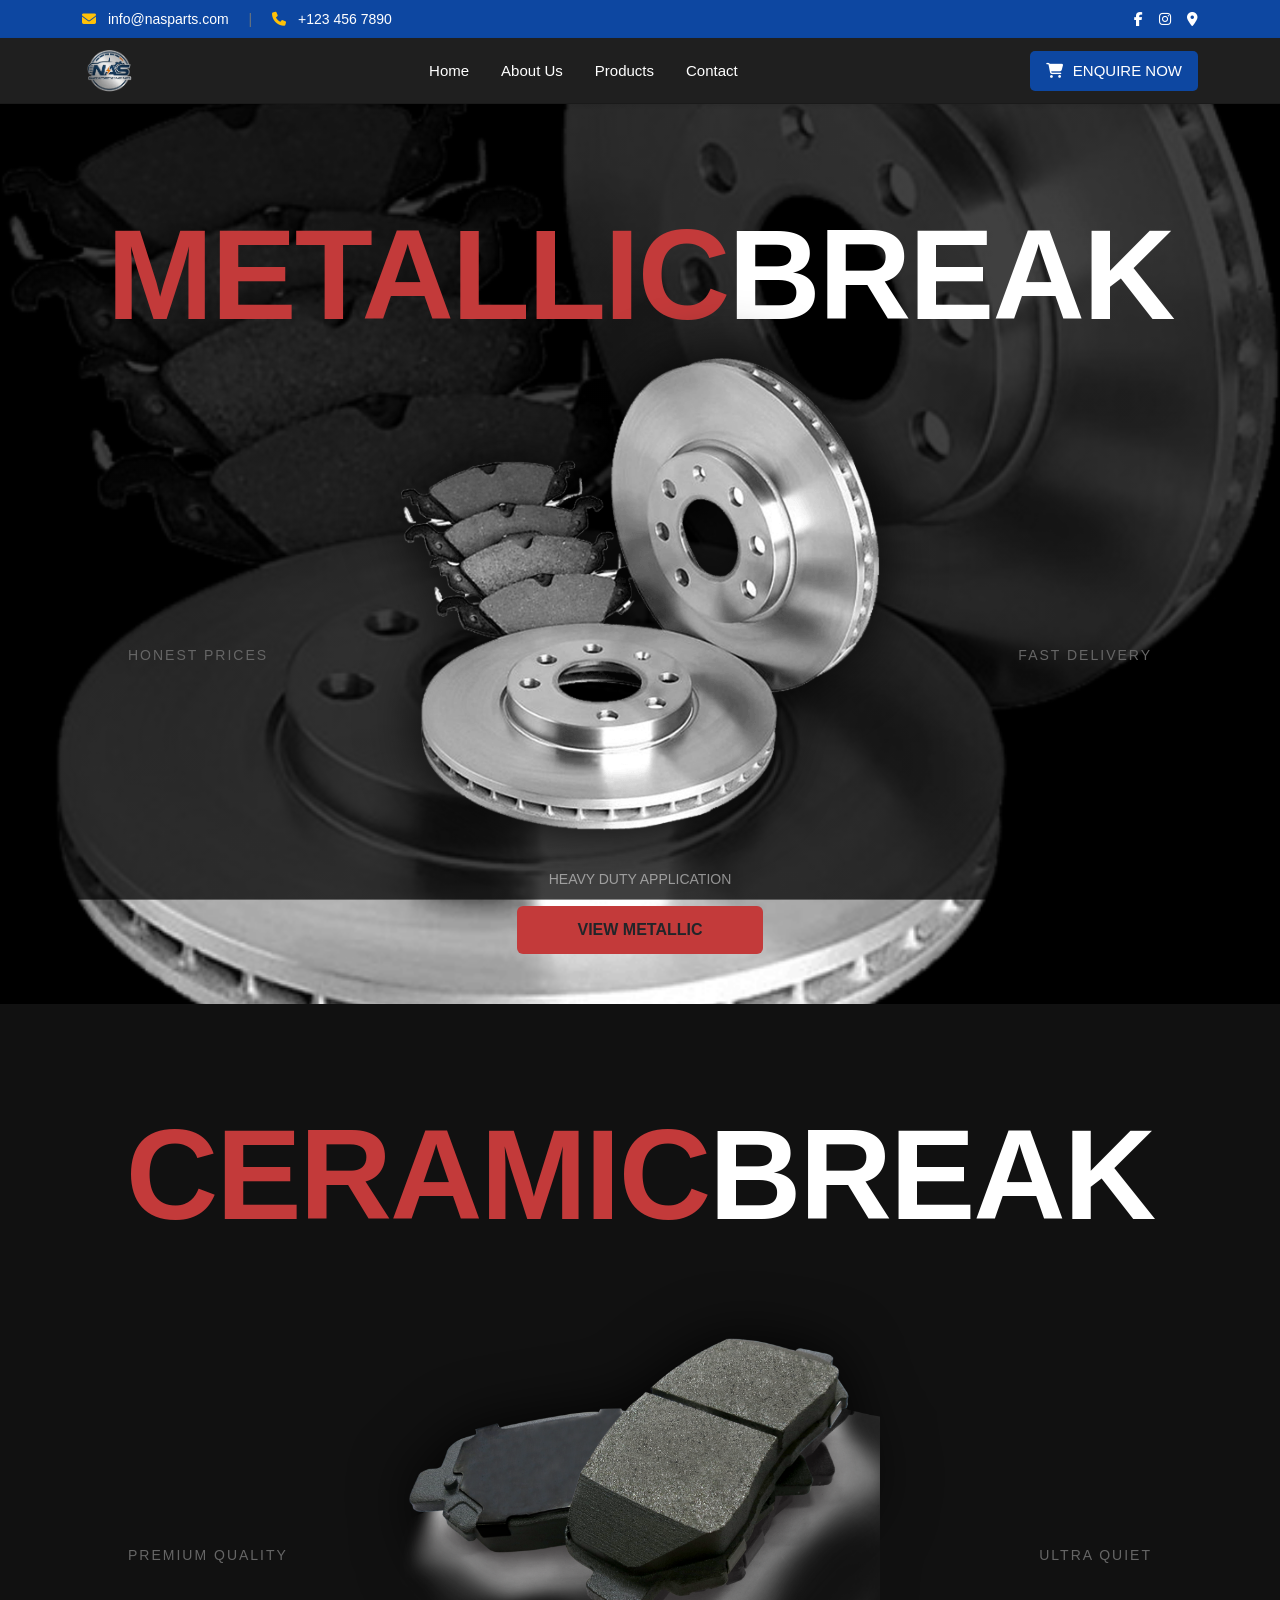
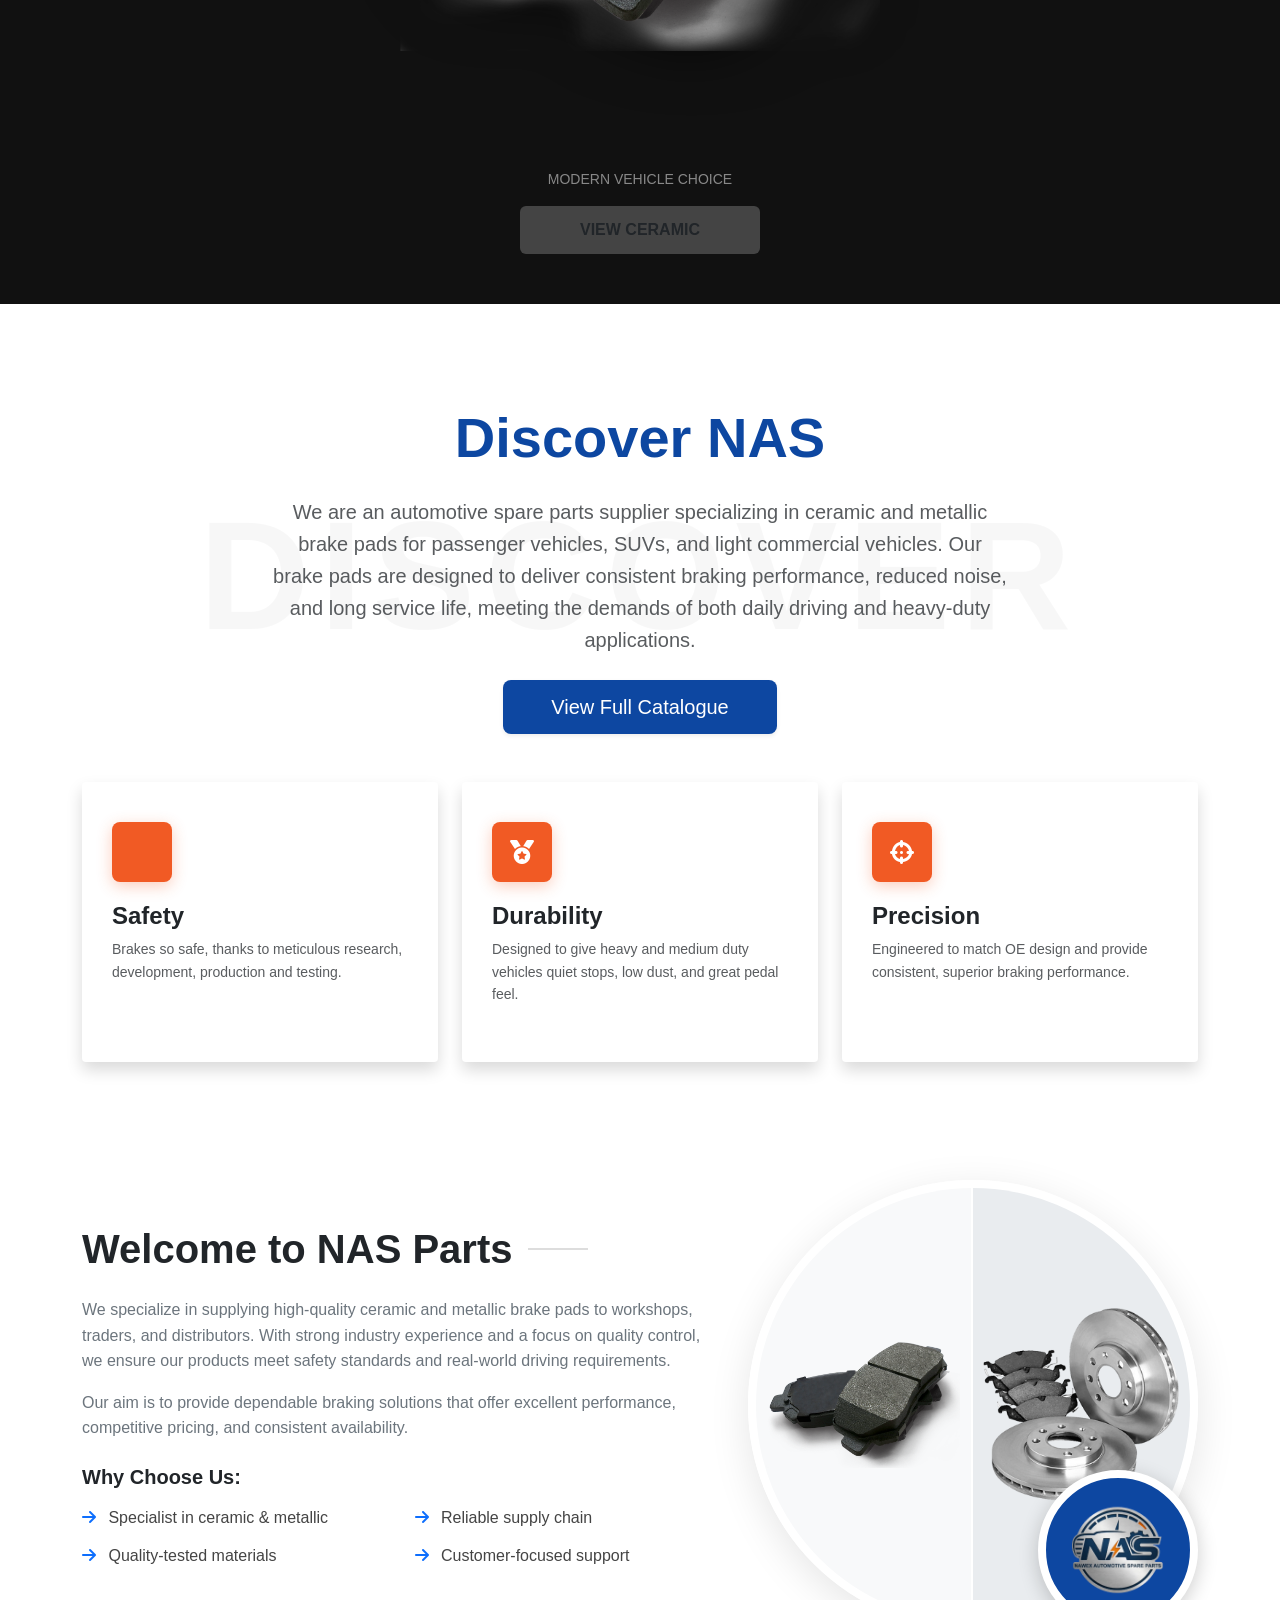
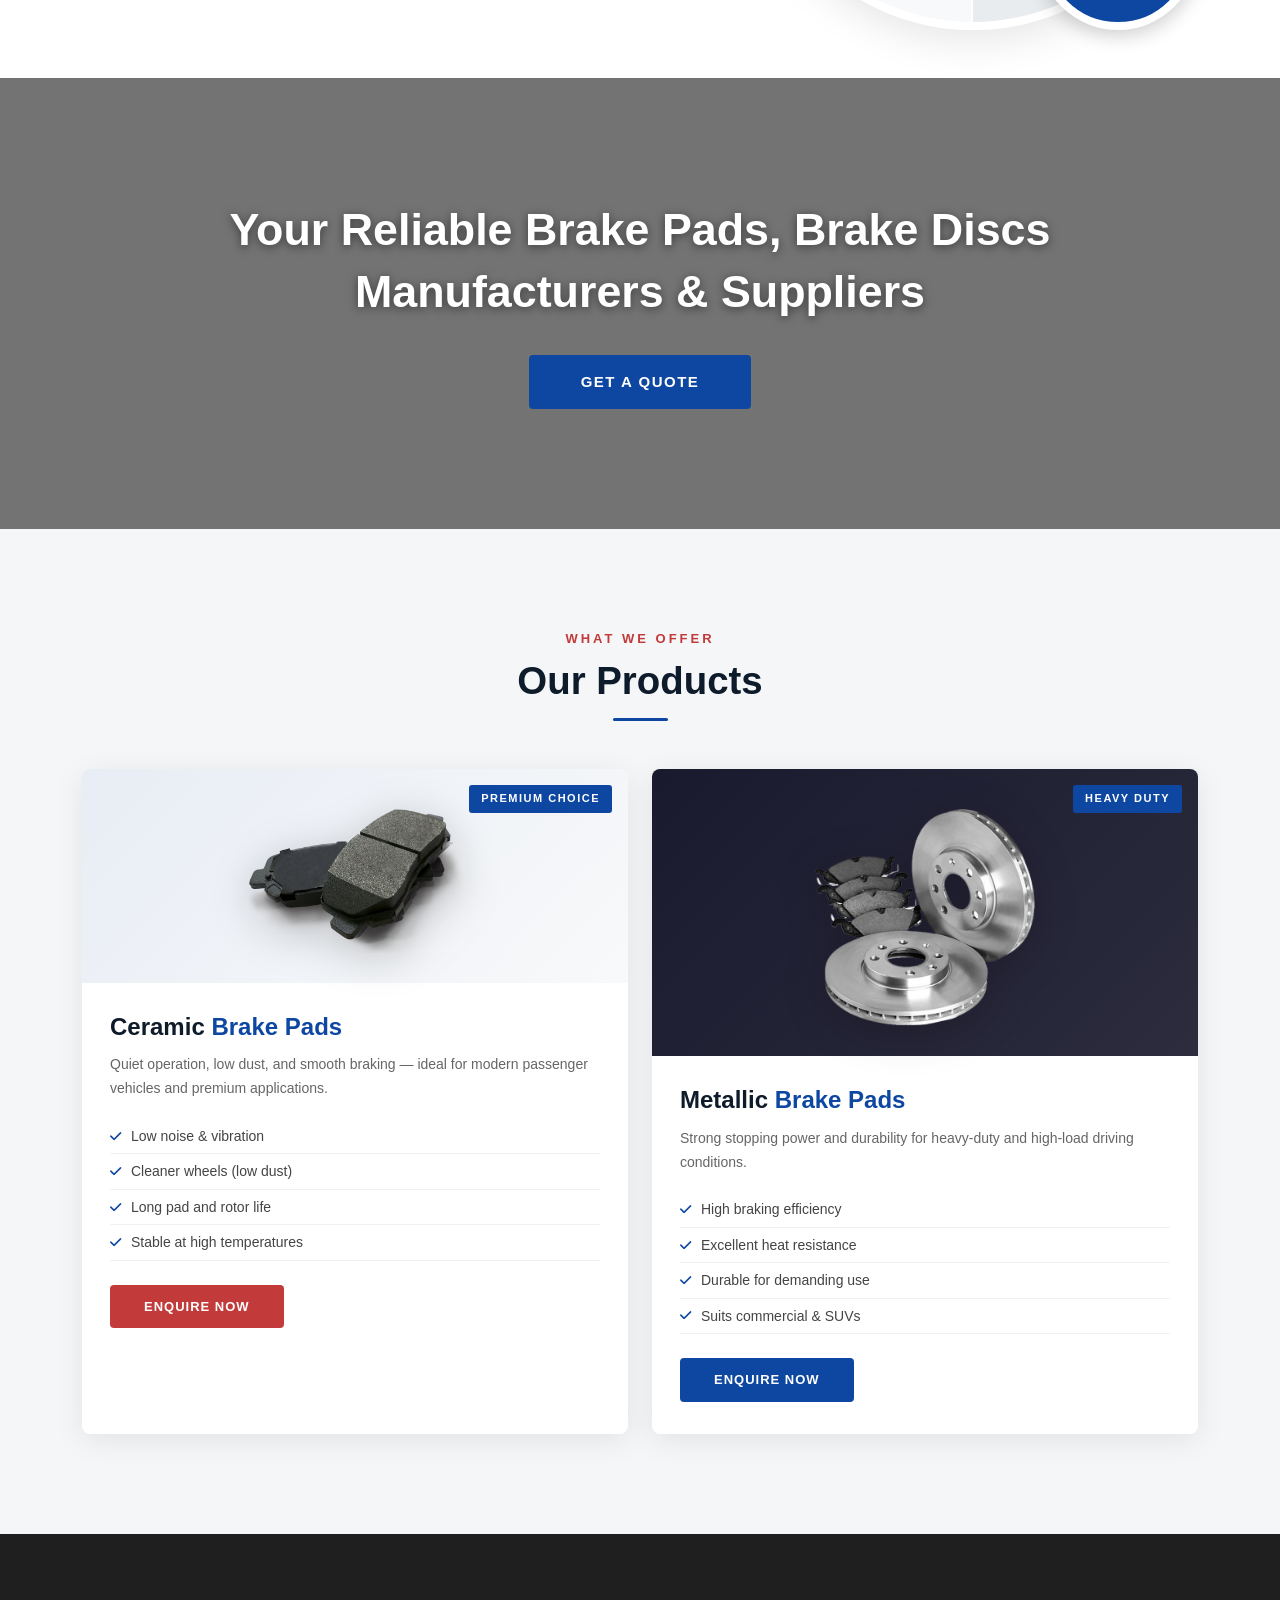
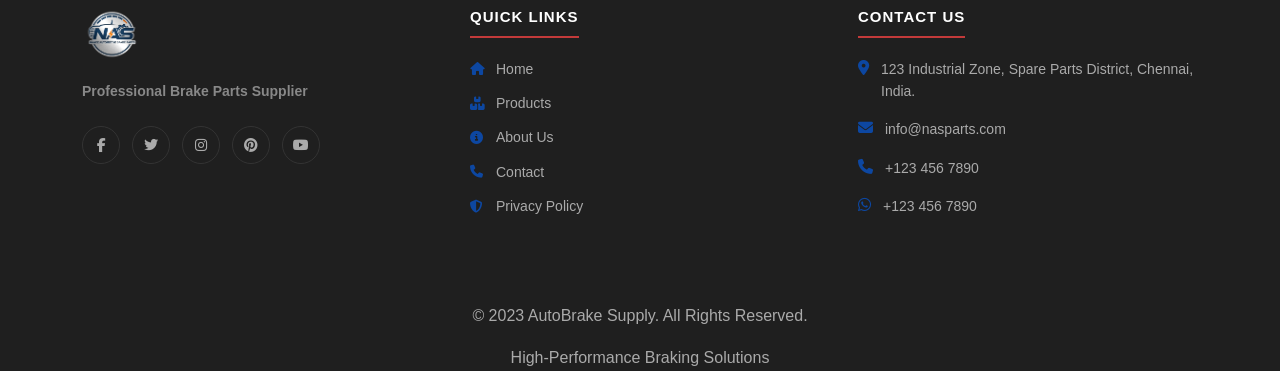
==== index.html @ 8980ff08 "First Upload Files INIT" ====
<!DOCTYPE html>
<html lang="en">

<head>
    <meta charset="UTF-8">
    <meta name="viewport" content="width=device-width, initial-scale=1.0">
    <title>High-Quality Brake Pads | Automotive Supplies</title>
    <link href="https://cdn.jsdelivr.net/npm/bootstrap@5.3.0/dist/css/bootstrap.min.css" rel="stylesheet">
    <link rel="stylesheet" href="https://cdnjs.cloudflare.com/ajax/libs/font-awesome/6.4.0/css/all.min.css">
    <link rel="stylesheet" href="style.css">
</head>

<body>

    <!-- Top Bar -->
    <div class="top-bar text-white py-2 d-none d-lg-block">
        <div class="container d-flex justify-content-between align-items-center">
            <div>
                <i class="fa-solid fa-envelope text-warning me-2"></i> info@nasparts.com
                <span class="mx-3 text-secondary">|</span>
                <i class="fa-solid fa-phone text-warning me-2"></i> +123 456 7890
            </div>
            <div class="d-flex align-items-center">
                <a href="#" class="text-white me-3"><i class="fa-brands fa-facebook-f"></i></a>
                <a href="#" class="text-white me-3"><i class="fa-brands fa-instagram"></i></a>
                <a href="#" class="text-white"><i class="fa-solid fa-location-dot"></i></a>
            </div>
        </div>
    </div>

    <!-- Navigation -->
    <nav class="navbar navbar-expand-lg navbar-light bg-white sticky-top shadow-sm">
        <div class="container">
            <a class="navbar-brand" href="#"><img src="logo2.png" height="80" alt="NAS Logo"></a>
            <button class="navbar-toggler" type="button" data-bs-toggle="collapse" data-bs-target="#navbarNav">
                <span class="navbar-toggler-icon"></span>
            </button>
           <div class="collapse navbar-collapse" id="navbarNav">
    <ul class="navbar-nav mx-auto align-items-center">   <!-- me-auto pushes links left -->
        <li class="nav-item"><a class="nav-link" href="#">Home</a></li>
        <li class="nav-item"><a class="nav-link" href="#">About Us</a></li>
        <li class="nav-item"><a class="nav-link" href="#">Products</a></li>
        <li class="nav-item"><a class="nav-link" href="#">Contact</a></li>
    </ul>
    <!-- Enquire button now sits at the far right -->
    <a class="nav-link btn-enquire ms-3" href="#">
        <i class="fa-solid fa-cart-shopping"></i> ENQUIRE NOW
    </a>
</div>
        </div>
    </nav>

    <!-- Hero Section -->
   <!-- Parallax Wrapper -->
<div class="parallax-wrapper">
    
    <!-- SLIDE 1: METALLIC -->
     
    <section class="starex-hero" style="z-index: 1;">
        <div class="hero-bg-text">
            <span class="text-red">METALLIC</span><span class="text-white">BREAK</span>
        </div>
        
        <span class="float-label label-left text-uppercase">Honest Prices</span>
        <span class="float-label label-right text-uppercase">Fast Delivery</span>

        <img src="metallic.png" alt="Metallic Brake" class="hero-product-img">

        <div class="hero-bottom">
            <p class="mb-3 text-white-50 small text-uppercase tracking-widest">Heavy Duty Application</p>
            <a href="products.html" class="btn btn-catalog">View Metallic</a>
        </div>
    </section>
    

    <!-- SLIDE 2: CERAMIC (This will slide over Slide 1) -->
      
    <section class="starex-hero" style="z-index: 2;">
        <div class="hero-bg-text" >
            <span class="text-red">CERAMIC</span><span class="text-white">BREAK</span>
        </div>
        
        <span class="float-label label-left text-uppercase">Premium Quality</span>
        <span class="float-label label-right text-uppercase">Ultra Quiet</span>

        <img src="ceramic.png" alt="Ceramic Brake" class="hero-product-img">

        <div class="hero-bottom">
            <p class="mb-3 text-white-50 small text-uppercase tracking-widest">Modern Vehicle Choice</p>
            <a href="products.html" class="btn btn-catalog" style="background-color: #444;">View Ceramic</a>
        </div>
    </section>
  

</div>

<!-- Discover Section -->
<section class="discover-section">
    <div class="container text-center discover-content">
        <!-- Background Watermark -->
        <div class="watermark">DISCOVER</div>
        
        <h2 class="display-4 fw-bold text-primary-emphasis mb-4">Discover NAS</h2>
        
        <div class="row justify-content-center">
            <div class="col-lg-8">
                <p class="lead text-muted mb-4">
                    We are an automotive spare parts supplier specializing in ceramic and metallic brake pads for passenger vehicles, SUVs, and light commercial vehicles. Our brake pads are designed to deliver consistent braking performance, reduced noise, and long service life, meeting the demands of both daily driving and heavy-duty applications.
                </p>
                <a href="#" class="btn btn-primary btn-lg px-5 mb-5 shadow-sm">View Full Catalogue</a>
            </div>
        </div>

        <!-- Feature Cards -->
        <div class="row g-4 feature-cards-row mb-5">
            <!-- Safety -->
            <div class="col-md-4">
                <div class="feature-card h-100 shadow">
                    <div class="icon-box bg-accent">
                        <i class="fa-solid fa-shield-check"></i>
                    </div>
                    <h4 class="fw-bold">Safety</h4>
                    <p class="small text-muted">Brakes so safe, thanks to meticulous research, development, production and testing.</p>
                </div>
            </div>
            <!-- Durability -->
            <div class="col-md-4">
                <div class="feature-card h-100 shadow">
                    <div class="icon-box bg-accent">
                        <i class="fa-solid fa-medal"></i>
                    </div>
                    <h4 class="fw-bold">Durability</h4>
                    <p class="small text-muted">Designed to give heavy and medium duty vehicles quiet stops, low dust, and great pedal feel.</p>
                </div>
            </div>
            <!-- Precision -->
            <div class="col-md-4">
                <div class="feature-card h-100 shadow">
                    <div class="icon-box bg-accent">
                        <i class="fa-solid fa-crosshairs"></i>
                    </div>
                    <h4 class="fw-bold">Precision</h4>
                    <p class="small text-muted">Engineered to match OE design and provide consistent, superior braking performance.</p>
                </div>
            </div>
        </div>
    </div>
</section>

    <!-- Intro Section -->
<section class="intro-section py-5">
    <div class="container">
        <div class="row align-items-center">
            <!-- Left Side Content -->
            <div class="col-lg-7 mb-5 mb-lg-0">
                <h2 class="fw-bold mb-4 intro-heading">Welcome to NAS Parts <span class="title-line"></span></h2>
                <p class="mb-3 text-secondary">
                    We specialize in supplying high-quality ceramic and metallic brake pads to workshops, traders, and distributors. With strong industry experience and a focus on quality control, we ensure our products meet safety standards and real-world driving requirements.
                </p>
                <p class="mb-4 text-secondary">
                    Our aim is to provide dependable braking solutions that offer excellent performance, competitive pricing, and consistent availability.
                </p>

                <h5 class="fw-bold mb-3">Why Choose Us:</h5>
                <div class="row">
                    <div class="col-sm-6">
                        <ul class="list-unstyled custom-list">
                            <li><i class="fa-solid fa-arrow-right text-primary me-2"></i> Specialist in ceramic & metallic</li>
                            <li><i class="fa-solid fa-arrow-right text-primary me-2"></i> Quality-tested materials</li>
                        </ul>
                    </div>
                    <div class="col-sm-6">
                        <ul class="list-unstyled custom-list">
                            <li><i class="fa-solid fa-arrow-right text-primary me-2"></i> Reliable supply chain</li>
                            <li><i class="fa-solid fa-arrow-right text-primary me-2"></i> Customer-focused support</li>
                        </ul>
                    </div>
                </div>
            </div>

            <!-- Right Side Circular Visual -->
            <div class="col-lg-5">
                <div class="circle-visual-wrapper">
                    <div class="main-circle-split">
                        <!-- Left Half: Ceramic -->
                        <div class="half ceramic-bg">
                            <img src="ceramic.png" alt="Ceramic">
                        </div>
                        <!-- Right Half: Metallic -->
                        <div class="half metallic-bg">
                            <img src="metallic.png" alt="Metallic">
                        </div>
                    </div>
                    <!-- Small Logo Overlay -->
                    <div class="logo-circle-overlay">
                        <img src="logo2.png" alt="NAS Logo">
                    </div>
                </div>
            </div>
        </div>
    </div>
</section>


<!-- CTA Banner Section -->
<section class="cta-banner-section">
    <div class="cta-banner-overlay"></div>
    <div class="cta-banner-content text-center">
        <h2 class="cta-banner-title">Your Reliable Brake Pads, Brake Discs<br>Manufacturers &amp; Suppliers</h2>
        <a href="#" class="btn cta-btn mt-4">Get a Quote</a>
    </div>
</section>

<!-- Products Section -->
<section class="products-section" id="products">
    <div class="container">

        <div class="text-center mb-5">
            <p class="products-eyebrow">WHAT WE OFFER</p>
            <h2 class="products-heading">Our Products</h2>
            <div class="products-divider"></div>
        </div>

        <div class="row g-4">

            <!-- Ceramic -->
            <div class="col-lg-6">
                <div class="product-display-card">
                    <div class="product-img-side ceramic-side">
                        <img src="ceramic.png" alt="Ceramic Brake Pad">
                        <span class="product-badge">Premium Choice</span>
                    </div>
                    <div class="product-info-side">
                        <h3 class="product-title">Ceramic <span>Brake Pads</span></h3>
                        <p class="product-desc">Quiet operation, low dust, and smooth braking — ideal for modern passenger vehicles and premium applications.</p>
                        <ul class="product-benefits">
                            <li><i class="fa-solid fa-check"></i> Low noise &amp; vibration</li>
                            <li><i class="fa-solid fa-check"></i> Cleaner wheels (low dust)</li>
                            <li><i class="fa-solid fa-check"></i> Long pad and rotor life</li>
                            <li><i class="fa-solid fa-check"></i> Stable at high temperatures</li>
                        </ul>
                        <a href="#" class="btn product-enquire-btn">Enquire Now</a>
                    </div>
                </div>
            </div>

            <!-- Metallic -->
            <div class="col-lg-6">
                <div class="product-display-card">
                    <div class="product-img-side metallic-side">
                        <img src="metallic.png" alt="Metallic Brake Pad">
                        <span class="product-badge">Heavy Duty</span>
                    </div>
                    <div class="product-info-side">
                        <h3 class="product-title">Metallic <span>Brake Pads</span></h3>
                        <p class="product-desc">Strong stopping power and durability for heavy-duty and high-load driving conditions.</p>
                        <ul class="product-benefits">
                            <li><i class="fa-solid fa-check"></i> High braking efficiency</li>
                            <li><i class="fa-solid fa-check"></i> Excellent heat resistance</li>
                            <li><i class="fa-solid fa-check"></i> Durable for demanding use</li>
                            <li><i class="fa-solid fa-check"></i> Suits commercial &amp; SUVs</li>
                        </ul>
                        <a href="#" class="btn product-enquire-btn metallic-btn">Enquire Now</a>
                    </div>
                </div>
            </div>

        </div>
    </div>
</section>
<!-- Footer -->
<footer class="footer">
    <div class="container">
        <div class="row g-5">

            <!-- Col 1: Logo + Tagline + Socials -->
            <div class="col-lg-4 col-md-6">
                <img src="logo2.png" alt="NAS Logo" class="footer-logo mb-3">
                <p class="footer-tagline">Professional Brake Parts Supplier</p>
                <div class="footer-socials mt-4">
                    <a href="#"><i class="fa-brands fa-facebook-f"></i></a>
                    <a href="#"><i class="fa-brands fa-twitter"></i></a>
                    <a href="#"><i class="fa-brands fa-instagram"></i></a>
                    <a href="#"><i class="fa-brands fa-pinterest"></i></a>
                    <a href="#"><i class="fa-brands fa-youtube"></i></a>
                </div>
            </div>

            <!-- Col 2: Quick Links -->
            <div class="col-lg-4 col-md-6">
                <h6 class="footer-col-title">Quick Links</h6>
                <ul class="footer-links">
                    <li><a href="#"><i class="fa-solid fa-house"></i> Home</a></li>
                    <li><a href="#"><i class="fa-solid fa-boxes-stacked"></i> Products</a></li>
                    <li><a href="#"><i class="fa-solid fa-circle-info"></i> About Us</a></li>
                    <li><a href="#"><i class="fa-solid fa-phone"></i> Contact</a></li>
                    <li><a href="#"><i class="fa-solid fa-shield-halved"></i> Privacy Policy</a></li>
                </ul>
            </div>

            <!-- Col 3: Contact Info -->
            <div class="col-lg-4 col-md-6">
                <h6 class="footer-col-title">Contact Us</h6>
                <ul class="footer-contact">
                    <li>
                        <i class="fa-solid fa-location-dot"></i>
                        <span>123 Industrial Zone, Spare Parts District, Chennai, India.</span>
                    </li>
                    <li>
                        <i class="fa-solid fa-envelope"></i>
                        <span>info@nasparts.com</span>
                    </li>
                    <li>
                        <i class="fa-solid fa-phone"></i>
                        <span>+123 456 7890</span>
                    </li>
                    <li>
                        <i class="fa-brands fa-whatsapp"></i>
                        <span>+123 456 7890</span>
                    </li>
                </ul>
            </div>

        </div>

        <!-- Bottom Bar
        <div class="footer-bottom">
            <p>&copy; 2025 NAS Parts. All Rights Reserved. | High-Performance Braking Solutions</p>
        </div> -->
    </div>
</footer>


    <!-- Footer -->
    <footer class="footer mt-auto">
        <div class="container text-center">
            <p>&copy; 2023 AutoBrake Supply. All Rights Reserved.</p>
            <p>High-Performance Braking Solutions</p>
        </div>
    </footer>

    <script src="https://cdn.jsdelivr.net/npm/bootstrap@5.3.0/dist/js/bootstrap.bundle.min.js"></script>
<script>
    const discoverSection = document.querySelector('.discover-section');
    window.addEventListener('scroll', () => {
        const navbar = document.querySelector('.navbar');
        const discoverTop = discoverSection.getBoundingClientRect().top;
        navbar.classList.toggle('scrolled', discoverTop <= 70);
    });
</script>
</body>

</html>
---- style.css ----
:root {
    --primary-color: #0d47a1; /* Professional Navy */
    --secondary-color: #b0bec5; /* Metallic Grey */
    --accent-color: #d32f2f; /* Safety Red */
}

html {
    height: 100%;
}

body {
    font-family: 'Segoe UI', Tahoma, Geneva, Verdana, sans-serif;
    line-height: 1.6;
    overflow-x: hidden; /* Keep this */
    margin: 0;          /* Add this to prevent extra spacing */
}
body {
    font-family: 'Segoe UI', Tahoma, Geneva, Verdana, sans-serif;
    line-height: 1.6;
}

/* Top Bar Styles */
.top-bar {
    background-color: #0d47a1; /* Matching the dark blue in your logo */
    font-size: 14px;
}
.top-bar a {
    transition: 0.3s;
    text-decoration: none;
}
.top-bar a:hover {
    color: #ffc107 !important;
}

/* Enquire Now Button */
.btn-enquire {
    background-color: #0d47a1;
    color: white !important;
    border-radius: 5px;
    padding: 8px 20px !important;
    font-weight: bold;
    margin-left: 15px;
    display: flex;
    align-items: center;
    gap: 10px;
}

/* Enhanced Slider Portal */
.portal-container {
    /* Adding a soft white glow background to make product visible */
    background: radial-gradient(circle, rgba(255,255,255,0.2) 0%, transparent 70%);
    border-radius: 50%;
    position: relative;
}

.portal-ring {
    /* Brighter sparkle effect */
    background: conic-gradient(from 0deg, transparent, #ff8c00, #ffffff, #ffd700, transparent);
    filter: blur(1px) drop-shadow(0 0 20px #ff8c00);
}

.product-label {
    margin-top: 20px;
    margin-left: 210px;
    font-weight: bold;
    text-transform: uppercase;
    letter-spacing: 2px;
    color: #ffffff;
    text-shadow: 2px 2px 4px rgba(0,0,0,0.5);
    border-top: 2px solid #ffc107;
    display: inline-block;
    padding-top: 5px;
}

/* Add to style.css for the Navbar */
.navbar {
    background: rgba(0, 0, 0, 0.88) !important;
    border-bottom: 1px solid #1a1a1a;
    padding: 0 !important;                        /* Reduces height */
    transition: background 0.35s ease, box-shadow 0.35s ease;
}
.navbar.scrolled {
    background: #0d47a1 !important;               /* Matches top bar on scroll */
    box-shadow: 0 3px 20px rgba(0, 0, 0, 0.4);
}
.navbar-brand img {
    height: 55px !important;                      /* Was 80px — reduce height */
    transition: height 0.3s ease;
}

.navbar.scrolled .navbar-brand img {
    height: 46px !important;
}

.navbar .nav-link {
    color: #fff !important;
    font-size: 15px;
    font-weight: 500;
    position: relative;
    padding: 8px 16px !important;                 /* Tighter padding = shorter bar */
    transition: color 0.3s;
}

.navbar .nav-link::after {
    content: '';
    position: absolute;
    width: 0;
    height: 2px;
    bottom: 4px;
    left: 50%;
    background-color: #c33a3a;
    transition: all 0.3s ease-in-out;
    transform: translateX(-50%);
}

.navbar .nav-link:hover::after,
.navbar .nav-link.active::after { width: 80%; }

.navbar .nav-link.active { color: #c33a3a !important; }

.parallax-wrapper {
    background-color: #000;
    position: relative;
}



/* Hero Container */
.starex-hero {
    height: 100vh;
    width: 100%;
    position: sticky;      /* Change from relative to sticky */
    top: 0;               /* Add this to lock it at the top */
    display: flex;
    justify-content: center;
    align-items: center;
    background-attachment: fixed; 
    background-position: center;
    background-repeat: no-repeat;
    background-size: cover;
    overflow: hidden;
}

/* Massive Background Text */
.hero-bg-text {
    position: absolute;
    top: 19%; /* Moved even higher to clear the product images */
    left: 50%;
    transform: translate(-50%, -50%);
    font-size: 10vw; /* Reduced from 14vw to prevent left/right cropping */
    font-weight: 900;
    z-index: 1;
    white-space: nowrap;
    letter-spacing: -2px;
    pointer-events: none;
    width: 100%;
    text-align: center;
}

/* FIX 4: Responsive Image Size */
.hero-product-img {
    position: relative;
    z-index: 2;
    width: 480px; /* Slightly smaller to fit better */
    max-width: 90vw; 
    filter: drop-shadow(0 0 30px rgba(0,0,0,0.9));
    margin-top: 80px; /* Creates space between text and image */
}

.scroll-container {
    height: 200vh; /* Adjust based on how many "slides" you want */
}

.text-red { color: #c33a3a; }
.text-white { color: #fff; }


.starex-hero:nth-child(1) {
    background-image: linear-gradient(rgba(0,0,0,0.75), rgba(0,0,0,0.75)),
        url('metallic.png');   /* swap with your actual dark bg or a photo */
}

.starex-hero:nth-child(2) {
    background-color: #111;   /* ADD this line */
    background-image: linear-gradient(rgba(0,0,0,0.75), rgba(0,0,0,0.75)),
        url('ceramic.png');
}
/* Product Image Layer */
/* .hero-product-img {
    position: relative;
    z-index: 3;
    width: 450px;
    filter: drop-shadow(0 0 30px rgba(0,0,0,0.8));
    margin-top: 50px;
} */

/* Wavy Lines Background */
.starex-hero::after {
    content: "";
    position: absolute;
    width: 100%;
    height: 100%;
    background: url('https://i.imgur.com/5u8L5O6.png') no-repeat center; /* Use a red wave/line pattern png */
    background-size: contain;
    opacity: 0.4;
    z-index: 2;
    pointer-events: none;
}

/* Floating Labels */
.float-label {
    position: absolute;
    z-index: 3;
    font-size: 14px;
    letter-spacing: 2px;
    color: #666;
}
.label-left { left: 10%; top: 60%; }
.label-right { right: 10%; top: 60%; }

.hero-bottom {
    position: absolute;
    bottom: 50px;
    z-index: 3;
    text-align: center;
}

.btn-catalog {
    background-color: #c33a3a;
    border: none;
    padding: 12px 60px;
    font-weight: bold;
    text-transform: uppercase;
    transition: 0.3s;
}
.btn-catalog:hover { background-color: #a32a2a; color: white; }



/* Hero Section Base */
.hero-slider-item {
    height: 600px;
    background-size: cover;
    background-position: center;
    position: relative;
    display: flex;
    align-items: center;
    color: white;
}

/* Overlay for text readability */
.hero-slider-item::before {
    content: "";
    position: absolute;
    top: 0;
    left: 0;
    width: 100%;
    height: 100%;
    background: linear-gradient(90deg, rgba(0,0,0,0.8) 30%, rgba(0,0,0,0.2) 100%);
    z-index: 1;
}

.hero-content {
    position: relative;
    z-index: 2;
}

/* Dr. Strange Portal Effect */
.portal-container {
    position: relative;
    width: 350px;
    height: 350px;
    margin: 0 auto;
    display: flex;
    justify-content: center;
    align-items: center;
}

.portal-ring {
    position: absolute;
    width: 100%;
    height: 100%;
    border-radius: 50%;
    border: 4px solid transparent;
    /* The Sparkle Effect using Conic Gradient */
    background: conic-gradient(from 0deg, transparent, #ff8c00, #ff4500, #ffd700, transparent);
    mask: radial-gradient(circle, transparent 65%, black 66%);
    -webkit-mask: radial-gradient(circle, transparent 65%, black 66%);
    animation: rotatePortal 2s linear infinite;
    filter: blur(2px) drop-shadow(0 0 15px #ff4500);
}

.portal-product-img {
    width: 70%;
    height: auto;
    z-index: 3;
    filter: drop-shadow(0 0 10px rgba(0,0,0,0.5));
}

@keyframes rotatePortal {
    from { transform: rotate(0deg); }
    to { transform: rotate(360deg); }
}

/* Background Images */
.bg-metallic { background-image: url('./backg.jpeg'); }
.bg-ceramic { background-image: url('./backg.jpeg'); }



.hero-section {
    background: linear-gradient(rgba(0,0,0,0.7), rgba(0,0,0,0.7)), url('https://images.unsplash.com/photo-1486262715619-67b85e0b08d3?auto=format&fit=crop&q=80');
    background-size: cover;
    background-position: center;
    color: white;
    padding: 100px 0;
}

.btn-primary {
    background-color: var(--primary-color);
    border: none;
    padding: 12px 30px;
}

.btn-primary:hover {
    background-color: #0a3d8d;
}

.footer {
    /* background-color: #1a1a1a; */
     background: rgba(0, 0, 0, 0.88) !important;
    color: white;
    padding: 40px 0;
}

.product-card {
    border: 1px solid #ddd;
    border-radius: 8px;
    padding: 20px;
    transition: 0.3s;
}

.product-card:hover {
    box-shadow: 0 5px 15px rgba(0,0,0,0.1);
}

/* Discover Section Styling */
.discover-section {
    position: relative;
    padding: 100px 0 0 0; /* No bottom padding so cards can overlap */
    background-color: #ffffff;
    overflow: hidden;
}

.discover-content {
    position: relative;
    z-index: 2;
}

.watermark {
    position: absolute;
    top: 50px;
    left: 50%;
    transform: translateX(-50%);
    font-size: 12vw;
    font-weight: 900;
    color: rgba(0, 0, 0, 0.03); /* Very faint grey */
    z-index: -1;
    text-transform: uppercase;
    letter-spacing: 10px;
    pointer-events: none;
    white-space: nowrap;
}

.text-primary-emphasis {
    color: #0d47a1 !important; /* Matches your professional navy */
}

/* Feature Cards */
.feature-cards-row {
    margin-bottom: -60px; /* This makes the cards overlap the next section */
    position: relative;
    z-index: 10;
}

.feature-card {
    background: #fff;
    padding: 40px 30px;
    border-radius: 4px;
    border: none;
    transition: transform 0.3s ease;
    text-align: left;
}

.feature-card:hover {
    transform: translateY(-10px);
}

.icon-box {
    width: 60px;
    height: 60px;
    background-color: #f15a24; /* Orange-red from snippet */
    color: white;
    display: flex;
    align-items: center;
    justify-content: center;
    font-size: 24px;
    border-radius: 8px;
    margin-bottom: 20px;
    box-shadow: 0 4px 15px rgba(241, 90, 36, 0.3);
}

.bg-accent {
    background-color: #f15a24 !important;
}

/* Responsive adjustments */
@media (max-width: 768px) {
    .feature-cards-row {
        margin-bottom: 20px;
        padding: 0 15px;
    }
    .watermark {
        font-size: 18vw;
    }
}

/* Intro Section Layout */
.intro-section {
    padding-top: 70px !important; /* Space for overlapping cards from section above */
    background: #fff;
}

.intro-heading {
    display: flex;
    align-items: center;
    gap: 15px;
    font-size: 2.5rem;
}

.title-line {
    height: 2px;
    width: 60px;
    background-color: #ddd;
}

.custom-list li {
    margin-bottom: 12px;
    color: #444;
    font-weight: 500;
}

/* The Circular Image Visual */
.circle-visual-wrapper {
    position: relative;
    width: 100%;
    max-width: 450px;
    margin: 0 auto;
}

.main-circle-split {
    width: 100%;
    aspect-ratio: 1/1;
    border-radius: 50%;
    overflow: hidden;
    display: flex;
    box-shadow: 0 10px 40px rgba(0,0,0,0.1);
    border: 8px solid #fff;
}

.main-circle-split .half {
    width: 50%;
    height: 100%;
    display: flex;
    align-items: center;
    justify-content: center;
    position: relative;
}

.ceramic-bg { background: #f8f9fa; border-right: 2px solid #fff; }
.metallic-bg { background: #e9ecef; }

.main-circle-split .half img {
    width: 90%;
    height: auto;
    object-fit: contain;
    transition: transform 0.3s ease;
}

.main-circle-split:hover .half img {
    transform: scale(1.1);
}

/* Small Floating Logo Circle */
.logo-circle-overlay {
    position: absolute;
    bottom: 0;
    right: 0;
    width: 160px;
    height: 160px;
    background: #0d47a1;
; /* Dark Teal color from your snippet */
    border-radius: 50%;
    display: flex;
    align-items: center;
    justify-content: center;
    border: 8px solid #fff;
    box-shadow: 0 5px 20px rgba(0,0,0,0.2);
}

.logo-circle-overlay img {
    width: 80%;
    /* filter: brightness(0) invert(1);  */
}

@media (max-width: 991px) {
    .intro-section { padding-top: 60px !important; }
    .logo-circle-overlay { width: 120px; height: 120px; }
}

/* CTA Banner Section */
.cta-banner-section {
    position: relative;
    background-image: url('backg.jpeg'); /* Replace with your actual bg image */
    background-attachment: fixed;        /* This creates the parallax freeze effect */
    background-position: center;
    background-repeat: no-repeat;
    background-size: cover;
    padding: 120px 20px;
    display: flex;
    align-items: center;
    justify-content: center;
}

.cta-banner-overlay {
    position: absolute;
    inset: 0;
    background: rgba(0, 0, 0, 0.55);   /* Dark overlay for text readability */
}

.cta-banner-content {
    position: relative;
    z-index: 2;
}

.cta-banner-title {
    color: #ffffff;
    font-size: clamp(1.6rem, 3.5vw, 2.8rem);
    font-weight: 700;
    line-height: 1.4;
    text-shadow: 0 2px 10px rgba(0,0,0,0.5);
}

.cta-btn {
    background-color: #0d47a1;          /* Matches top bar + scrolled navbar */
    color: #fff;
    padding: 14px 50px;
    font-weight: 700;
    font-size: 15px;
    text-transform: uppercase;
    letter-spacing: 1.5px;
    border: 2px solid transparent;
    border-radius: 4px;
    transition: all 0.3s ease;
}

.cta-btn:hover {
    background-color: transparent;
    border-color: #fff;
    color: #fff;
}

/* Products Section */
.products-section {
    padding: 100px 0;
    background-color: #f5f6f8;
}

.products-eyebrow {
    font-size: 13px;
    font-weight: 700;
    letter-spacing: 3px;
    color: #c33a3a;
    margin-bottom: 8px;
}

.products-heading {
    font-size: 2.4rem;
    font-weight: 800;
    color: #0d1b2a;
}

.products-divider {
    width: 55px;
    height: 3px;
    background: #0d47a1;
    margin: 14px auto 0;
    border-radius: 2px;
}

/* Product Card */
.product-display-card {
    background: #fff;
    border-radius: 8px;
    overflow: hidden;
    box-shadow: 0 6px 30px rgba(0,0,0,0.08);
    display: flex;
    flex-direction: column;
    height: 100%;
    transition: transform 0.3s ease, box-shadow 0.3s ease;
}

.product-display-card:hover {
    transform: translateY(-6px);
    box-shadow: 0 16px 40px rgba(0,0,0,0.13);
}

/* Image Side */
.product-img-side {
    position: relative;
    display: flex;
    align-items: center;
    justify-content: center;
    padding: 40px 20px 30px;
}

.ceramic-side  { background: linear-gradient(135deg, #e8edf5, #f8f9fa); }
.metallic-side { background: linear-gradient(135deg, #1a1a2e, #2c2c3e); }

.product-img-side img {
    width: 220px;
    max-width: 80%;
    filter: drop-shadow(0 8px 20px rgba(0,0,0,0.2));
    transition: transform 0.4s ease;
}

.product-display-card:hover .product-img-side img {
    transform: scale(1.06);
}

.product-badge {
    position: absolute;
    top: 16px;
    right: 16px;
    background: #0d47a1;
    color: #fff;
    font-size: 11px;
    font-weight: 700;
    letter-spacing: 1.5px;
    text-transform: uppercase;
    padding: 5px 12px;
    border-radius: 3px;
}

/* Info Side */
.product-info-side {
    padding: 30px 28px 32px;
}

.product-title {
    font-size: 1.5rem;
    font-weight: 800;
    color: #0d1b2a;
    margin-bottom: 12px;
}

.product-title span {
    color: #0d47a1;
}

.product-desc {
    color: #666;
    font-size: 14px;
    line-height: 1.7;
    margin-bottom: 18px;
}

.product-benefits {
    list-style: none;
    padding: 0;
    margin: 0 0 24px;
}

.product-benefits li {
    font-size: 14px;
    color: #444;
    font-weight: 500;
    padding: 6px 0;
    border-bottom: 1px solid #f0f0f0;
    display: flex;
    align-items: center;
    gap: 10px;
}

.product-benefits li i {
    color: #0d47a1;
    font-size: 13px;
    flex-shrink: 0;
}

.product-enquire-btn {
    background-color: #c33a3a;
    color: #fff;
    font-weight: 700;
    font-size: 13px;
    letter-spacing: 1px;
    text-transform: uppercase;
    padding: 10px 32px;
    border-radius: 4px;
    border: 2px solid transparent;
    transition: all 0.3s ease;
}

.product-enquire-btn:hover {
    background-color: transparent;
    border-color: #c33a3a;
    color: #c33a3a;
}

.metallic-btn {
    background-color: #0d47a1;
}

.metallic-btn:hover {
    border-color: #0d47a1;
    color: #0d47a1;
}

@media (max-width: 768px) {
    .products-section { padding: 60px 0; }
    .product-title { font-size: 1.3rem; }
}

/* Footer */
.footer {
    background-color: #0f0f0f;
    padding: 70px 0 0 0;
    color: #aaa;
}

.footer-logo {
    height: 60px;
    filter: brightness(1.1);
}

.footer-tagline {
    font-size: 14px;
    font-weight: 600;
    color: #888;
    margin: 0;
}

.footer-socials {
    display: flex;
    gap: 12px;
}

.footer-socials a {
    width: 38px;
    height: 38px;
    border-radius: 50%;
    border: 1px solid #333;
    display: flex;
    align-items: center;
    justify-content: center;
    color: #aaa;
    font-size: 14px;
    text-decoration: none;
    transition: all 0.3s ease;
}

.footer-socials a:hover {
    background: #0d47a1;
    border-color: #0d47a1;
    color: #fff;
}

.footer-col-title {
    color: #fff;
    font-size: 15px;
    font-weight: 700;
    letter-spacing: 1px;
    text-transform: uppercase;
    margin-bottom: 20px;
    padding-bottom: 10px;
    border-bottom: 2px solid #c33a3a;
    display: inline-block;
}

.footer-links {
    list-style: none;
    padding: 0;
    margin: 0;
}

.footer-links li {
    margin-bottom: 12px;
}

.footer-links li a {
    color: #AAAAAA;
    text-decoration: none;
    font-size: 14px;
    display: flex;
    align-items: center;
    gap: 10px;
    transition: color 0.3s ease;
}

.footer-links li a i {
    color: #0d47a1;
    font-size: 13px;
    width: 16px;
}

.footer-links li a:hover {
    color: #fff;
}

.footer-contact {
    list-style: none;
    padding: 0;
    margin: 0;
}

.footer-contact li {
    display: flex;
    align-items: flex-start;
    gap: 12px;
    margin-bottom: 16px;
    font-size: 14px;
    color: #AAAAAA;
    line-height: 1.6;
}

.footer-contact li i {
    color: #0d47a1;
    font-size: 15px;
    margin-top: 2px;
    flex-shrink: 0;
}

/* Bottom Bar */
.footer-bottom {
    margin-top: 50px;
    border-top: 1px solid #1e1e1e;
    padding: 20px 0;
    text-align: center;
}

.footer-bottom p {
    margin: 0;
    font-size: 13px;
    color: #555;
}
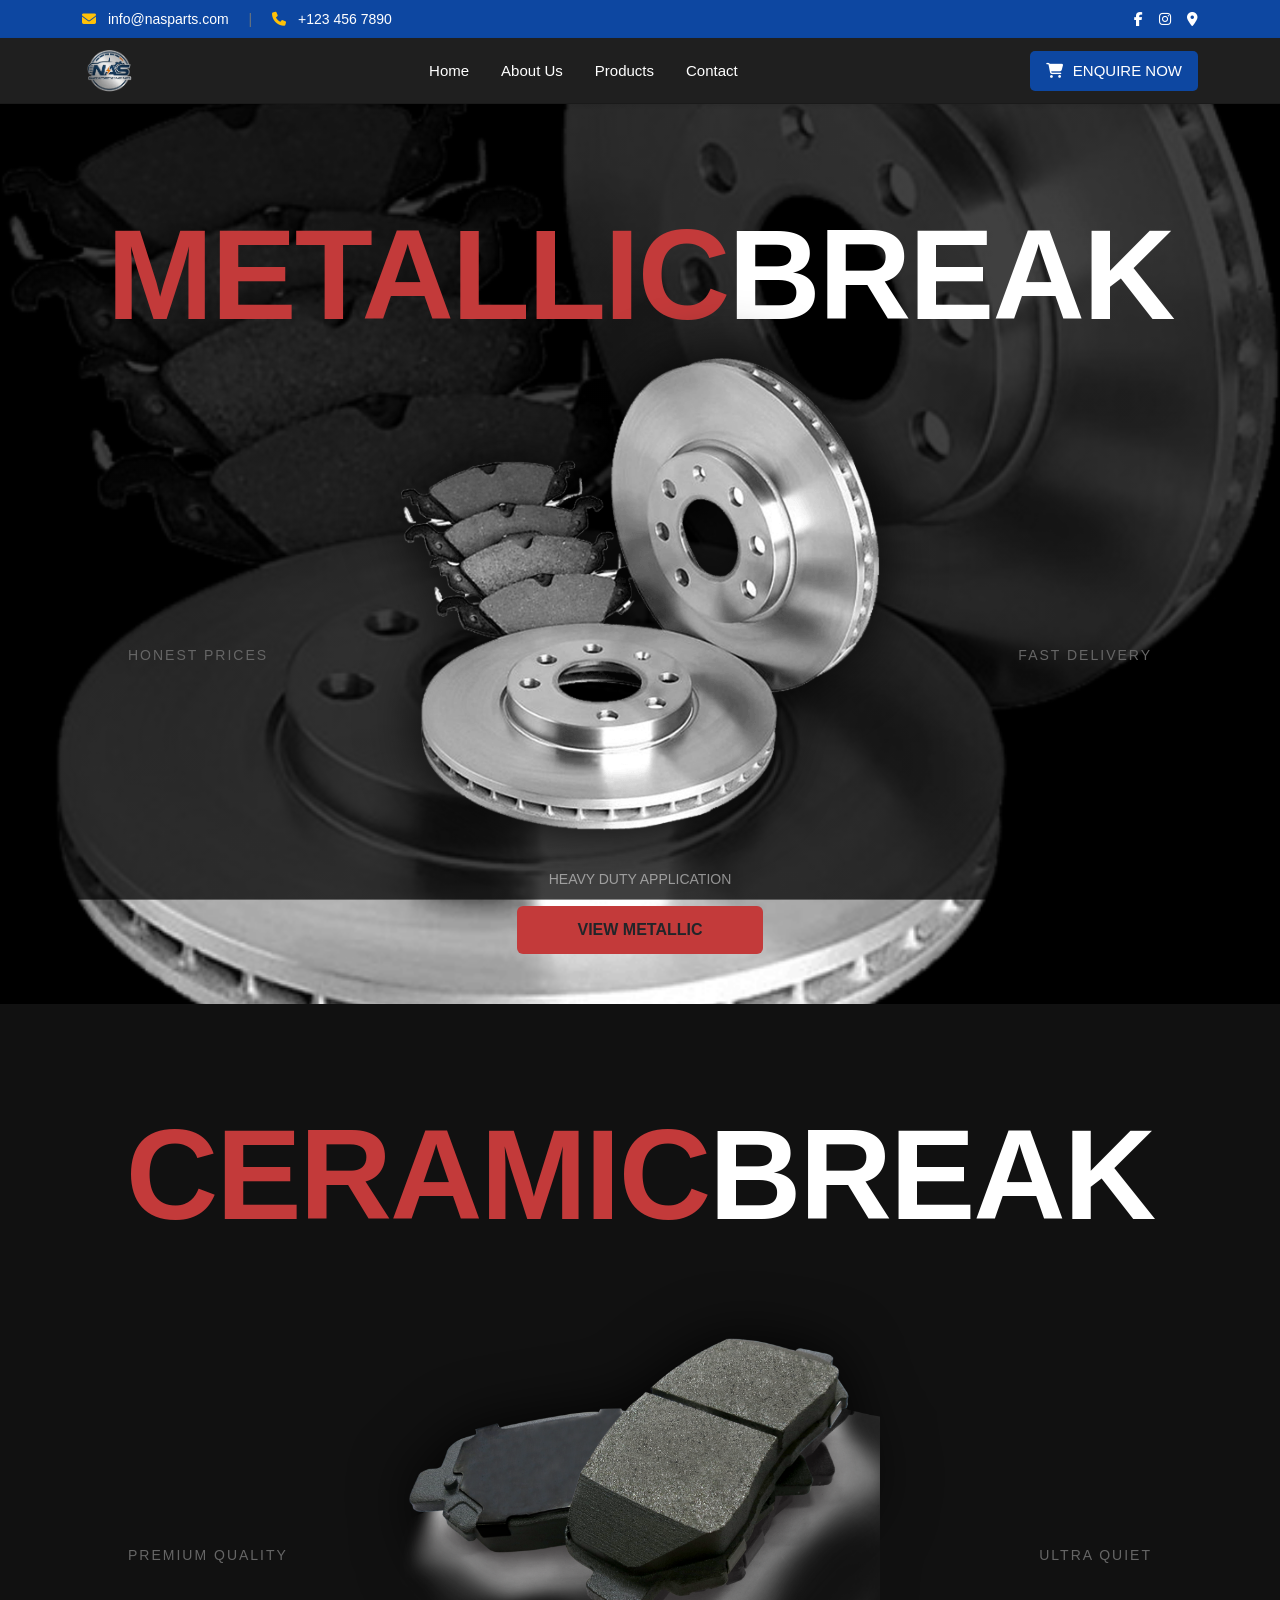
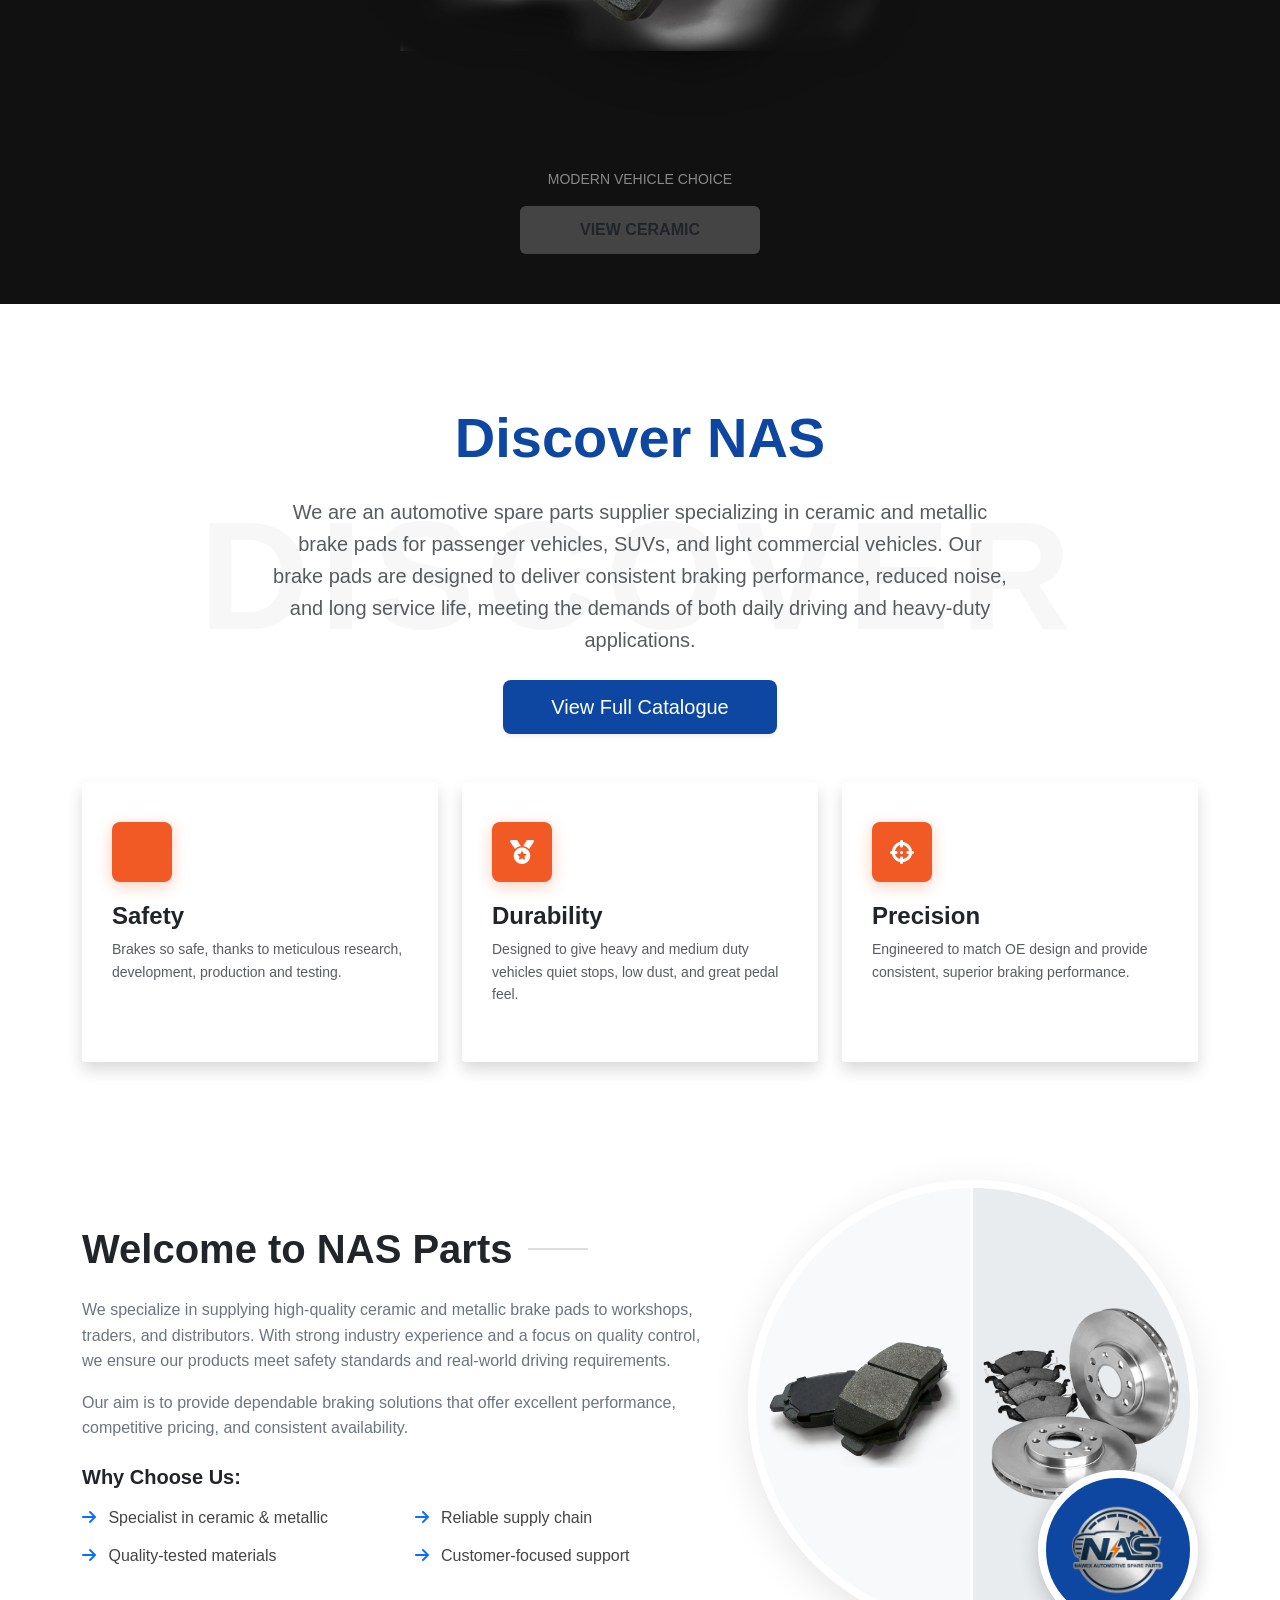
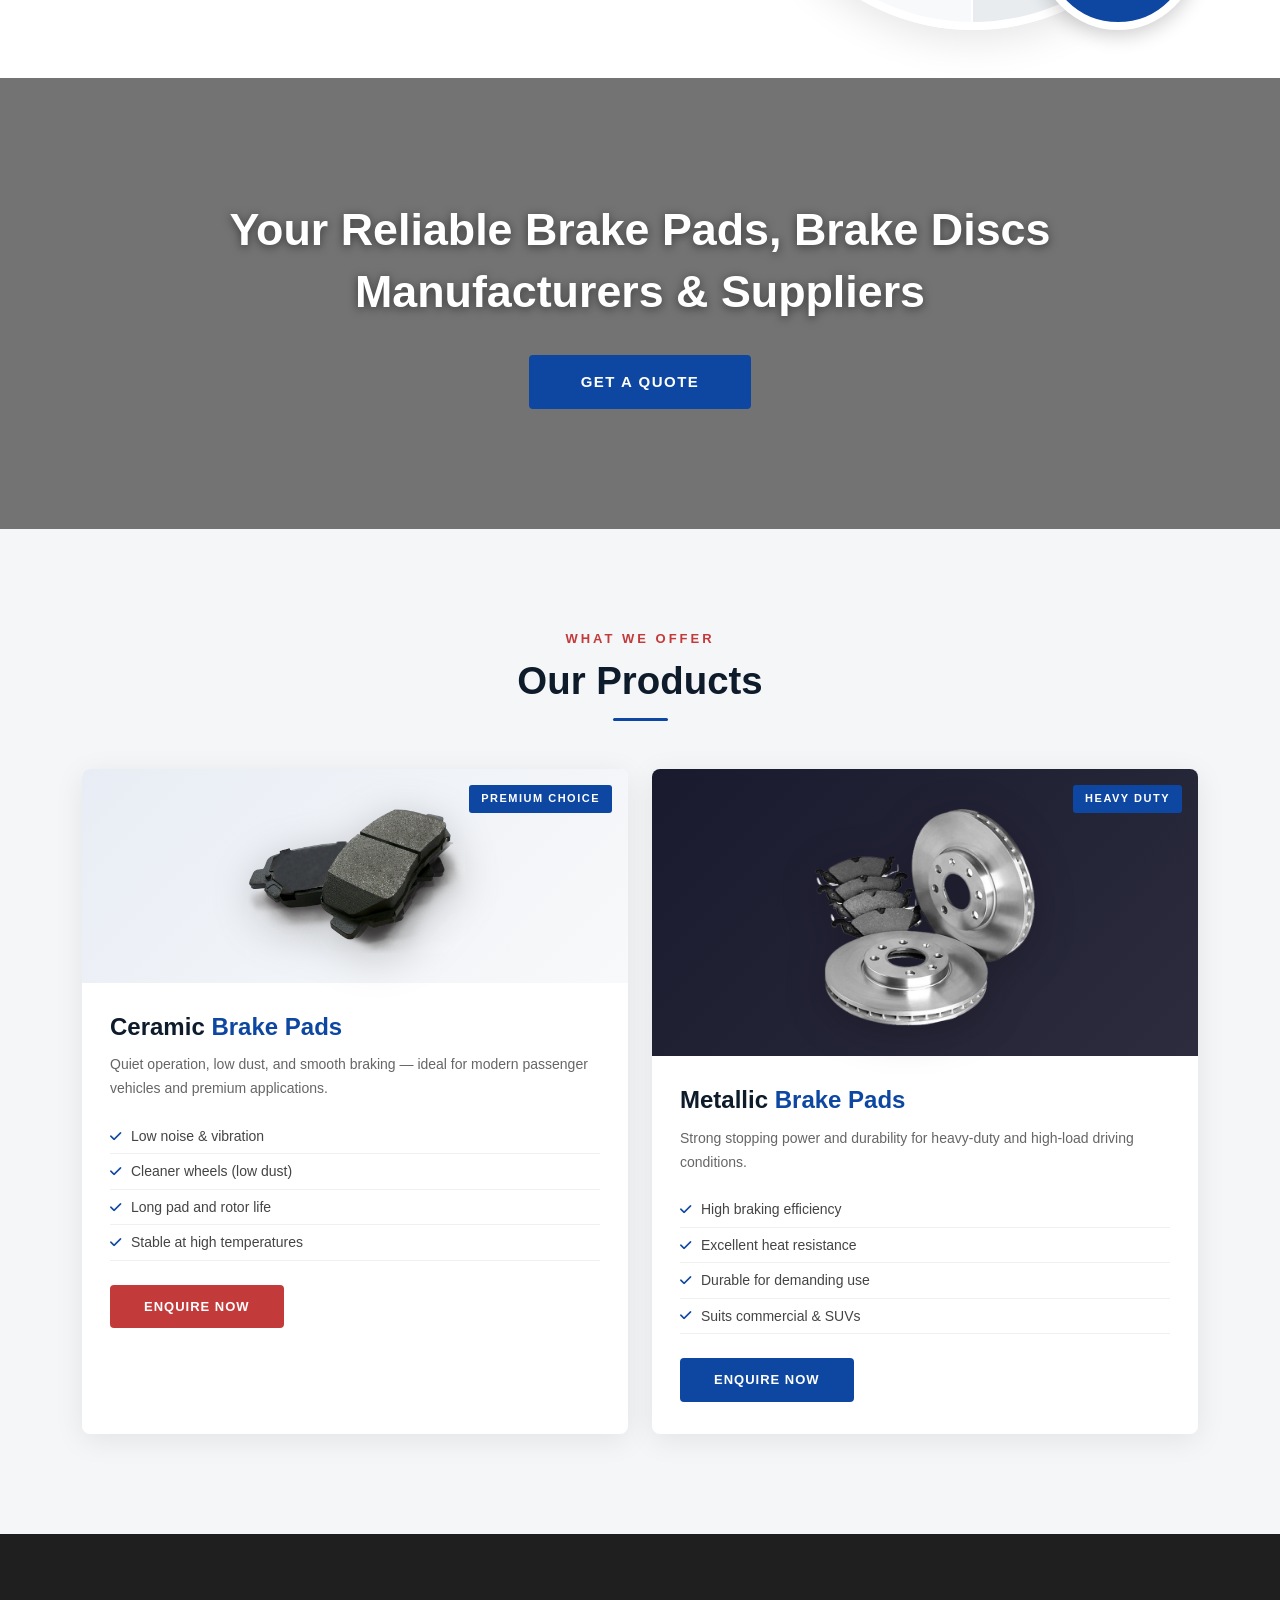
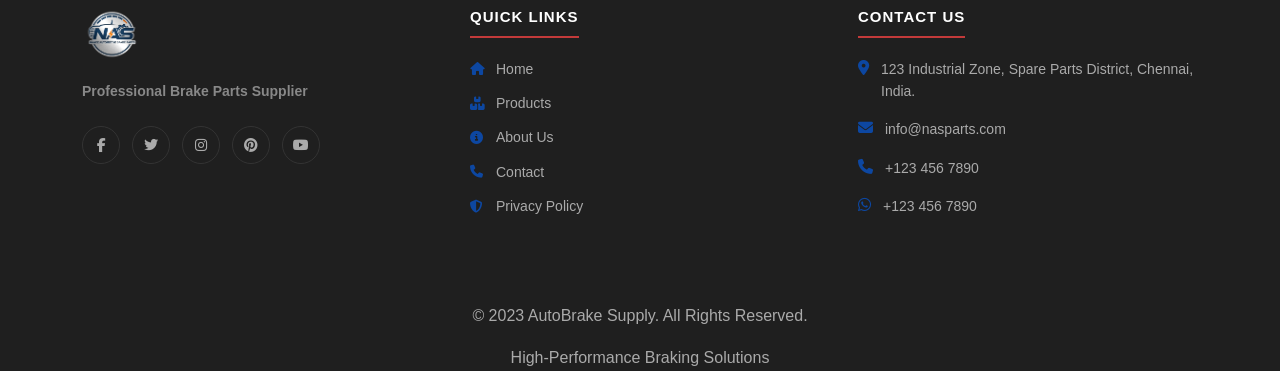
==== commit 846d25c7: "Images change" ====
--- a/index.html
+++ b/index.html
@@ -64,7 +64,7 @@
         <span class="float-label label-left text-uppercase">Honest Prices</span>
         <span class="float-label label-right text-uppercase">Fast Delivery</span>
 
-        <img src="metallic.png" alt="Metallic Brake" class="hero-product-img">
+        <img src="assest/metallic.png" alt="Metallic Brake" class="hero-product-img">
 
         <div class="hero-bottom">
             <p class="mb-3 text-white-50 small text-uppercase tracking-widest">Heavy Duty Application</p>
@@ -83,7 +83,7 @@
         <span class="float-label label-left text-uppercase">Premium Quality</span>
         <span class="float-label label-right text-uppercase">Ultra Quiet</span>
 
-        <img src="ceramic.png" alt="Ceramic Brake" class="hero-product-img">
+        <img src="assest/ceramic.png" alt="Ceramic Brake" class="hero-product-img">
 
         <div class="hero-bottom">
             <p class="mb-3 text-white-50 small text-uppercase tracking-widest">Modern Vehicle Choice</p>
--- a/style.css
+++ b/style.css
@@ -177,13 +177,13 @@
 
 .starex-hero:nth-child(1) {
     background-image: linear-gradient(rgba(0,0,0,0.75), rgba(0,0,0,0.75)),
-        url('metallic.png');   /* swap with your actual dark bg or a photo */
+        url('assest/metallic.png');   /* swap with your actual dark bg or a photo */
 }
 
 .starex-hero:nth-child(2) {
     background-color: #111;   /* ADD this line */
     background-image: linear-gradient(rgba(0,0,0,0.75), rgba(0,0,0,0.75)),
-        url('ceramic.png');
+        url('assest/ceramic.png');
 }
 /* Product Image Layer */
 /* .hero-product-img {
